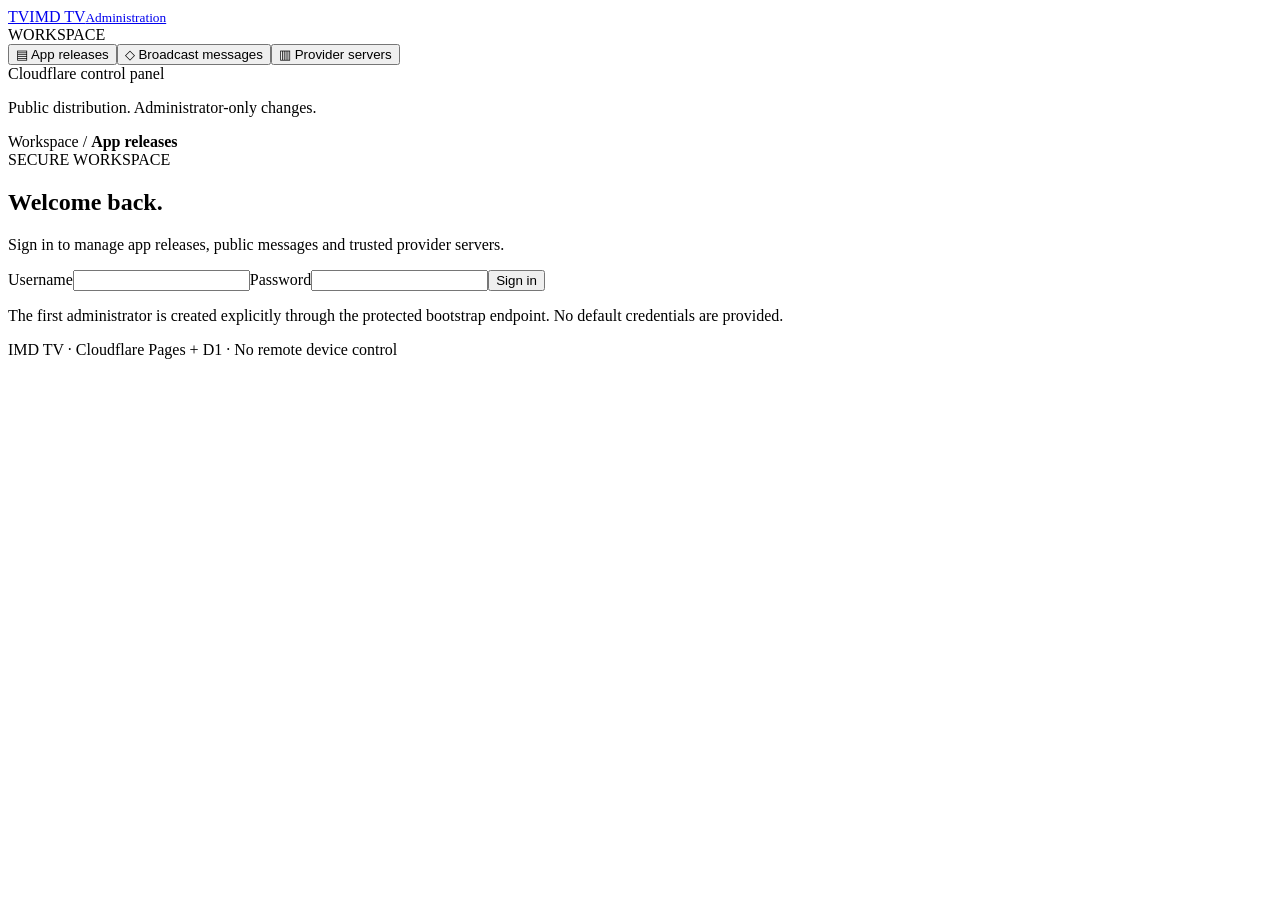
==== site/admin/index.html @ 2d5fce9a "Rebuild dashboard backend for Cloudflare Pages" ====
<!doctype html>
<html lang="en"><head><meta charset="utf-8"><meta name="viewport" content="width=device-width,initial-scale=1"><meta name="color-scheme" content="light"><title>IMD TV · Control panel</title><link rel="stylesheet" href="/style.css"><script src="/app.js" defer></script></head>
<body><div class="shell"><aside class="sidebar"><a class="brand" href="/" aria-label="IMD TV home"><span class="brand-icon">TV</span><span>IMD TV<small>Administration</small></span></a><div class="sidebar-label">WORKSPACE</div><nav aria-label="Management sections"><button class="nav-button selected" data-tab="releases" aria-current="page"><span>▤</span> App releases</button><button class="nav-button" data-tab="messages"><span>◇</span> Broadcast messages</button><button class="nav-button" data-tab="servers"><span>▥</span> Provider servers</button></nav><div class="sidebar-bottom"><span class="status-dot"></span> Cloudflare control panel<p>Public distribution. Administrator-only changes.</p></div></aside>
<main><header class="topbar"><span>Workspace <span class="divider">/</span> <strong id="breadcrumb">App releases</strong></span><div class="account"><span id="username"></span><button id="logout" class="button quiet" hidden>Sign out</button></div></header>
<div id="notice" class="notice" role="status" aria-live="polite" hidden></div>
<section id="login-view" class="login-wrap"><div class="card login-card"><span class="eyebrow">SECURE WORKSPACE</span><h1>Welcome back.</h1><p class="muted">Sign in to manage app releases, public messages and trusted provider servers.</p><form id="login-form"><label>Username<input name="username" autocomplete="username" maxlength="80" required></label><label>Password<input name="password" type="password" autocomplete="current-password" maxlength="1024" required></label><button class="button primary full" type="submit">Sign in</button></form><p class="small muted">The first administrator is created explicitly through the protected bootstrap endpoint. No default credentials are provided.</p></div></section>
<div id="workspace" hidden><section id="releases-view" class="view"><div class="page-heading"><div><span class="eyebrow">APP DISTRIBUTION</span><h1>App releases</h1><p class="muted">Prepare a release. Review it. Publish when you’re ready.</p></div><span class="pill">Android TV</span></div><div class="metrics"><div class="card metric"><span>Latest published</span><strong id="latest-version">—</strong><small id="latest-code">No published release</small></div><div class="card metric"><span>Ready for review</span><strong id="draft-count">0</strong><small>Draft releases</small></div><div class="card metric"><span>App update checks</span><strong>Hourly</strong><small>When the Android app is running</small></div></div>
<div class="card"><div class="section-heading"><h2>Upload a release</h2><span class="pill neutral">Draft first</span></div><p class="muted">Upload a signed APK for <code>org.imdtv.iptvtv.managed</code>. Maximum 100 MiB on Pages.</p><form id="release-form"><div class="form-grid"><label>Version code<input name="versionCode" type="number" min="1" max="2100000000" value="11" required></label><label>Version name<input name="versionName" maxlength="100" value="0.6.0-managed.1" required></label></div><label>Signed APK<input name="apk" type="file" accept=".apk,application/vnd.android.package-archive" required></label><label>GPL corresponding source URL<input name="sourceUrl" type="url" placeholder="https://example.com/source/release-11" maxlength="2048" required></label><label>Release notes<textarea name="notes" rows="3" maxlength="12000" placeholder="What changed in this release?"></textarea></label><div class="callout">The Pages upload validator checks ZIP structure and required signing artifacts and calculates SHA-256. It does not cryptographically verify the signature or parse Android binary manifest version metadata. Android must verify the package, version, hash and matching signing certificate before installation.</div><div id="upload-progress-wrap" hidden><progress id="upload-progress" max="100" value="0" aria-label="APK upload progress"></progress><span id="upload-status" class="small"></span></div><div class="form-actions"><button type="submit" class="button primary">Upload draft</button><span class="small muted">APK contents and version codes are immutable.</span></div></form></div><div class="section-heading list-heading"><h2>Release history</h2><button id="refresh-releases" class="button quiet">Refresh</button></div><div id="release-list" class="item-list"></div></section>
<section id="messages-view" class="view" hidden><div class="page-heading"><div><span class="eyebrow">CUSTOMER COMMUNICATION</span><h1>Broadcast messages</h1><p class="muted">Public notices for every app installation. No targeting or remote commands.</p></div><span class="pill">60-second foreground polling</span></div><div class="card"><h2>Create a message</h2><p class="muted">Up to 20 active, unexpired messages. Keep sensitive information out of broadcasts.</p><form id="message-form"><label>Title<input name="title" maxlength="120" required placeholder="A short, clear announcement"></label><label>Message<textarea name="body" rows="4" maxlength="4000" required></textarea></label><label>Expires at <span class="muted">(optional, your local time; within one year)</span><input name="expiresAt" type="datetime-local"></label><button class="button primary" type="submit">Publish message</button></form></div><div class="section-heading list-heading"><h2>Message history</h2><button id="refresh-messages" class="button quiet">Refresh</button></div><div id="message-list" class="item-list"></div></section>
<section id="servers-view" class="view" hidden><div class="page-heading"><div><span class="eyebrow">CONNECTION CONFIGURATION</span><h1>Provider servers</h1><p class="muted">Maintain the trusted server list available in the app.</p></div><span id="config-revision" class="pill">Revision —</span></div><div class="callout warning"><strong>These servers receive customer provider credentials.</strong> Only add HTTPS origins you own or explicitly trust. Changing this list is a security-sensitive action. Customers choose a server manually and re-enter their login; the app must not automatically fail over to another server.</div><div class="card"><div class="section-heading"><h2>Trusted servers</h2><button id="add-server" class="button quiet" type="button">+ Add server</button></div><p class="muted">1–10 entries. URLs must be HTTPS origins, with no credentials, path, query or fragment. Server IDs remain stable across edits.</p><form id="servers-form"><div id="server-list"></div><div class="form-actions"><button class="button primary" type="submit">Save server configuration</button><button class="button quiet" type="button" id="reload-config">Reload</button><span class="small muted">All changes are saved together.</span></div></form></div></section></div>
<footer>IMD TV <span>·</span> Cloudflare Pages + D1 <span>·</span> No remote device control</footer></main></div></body></html>
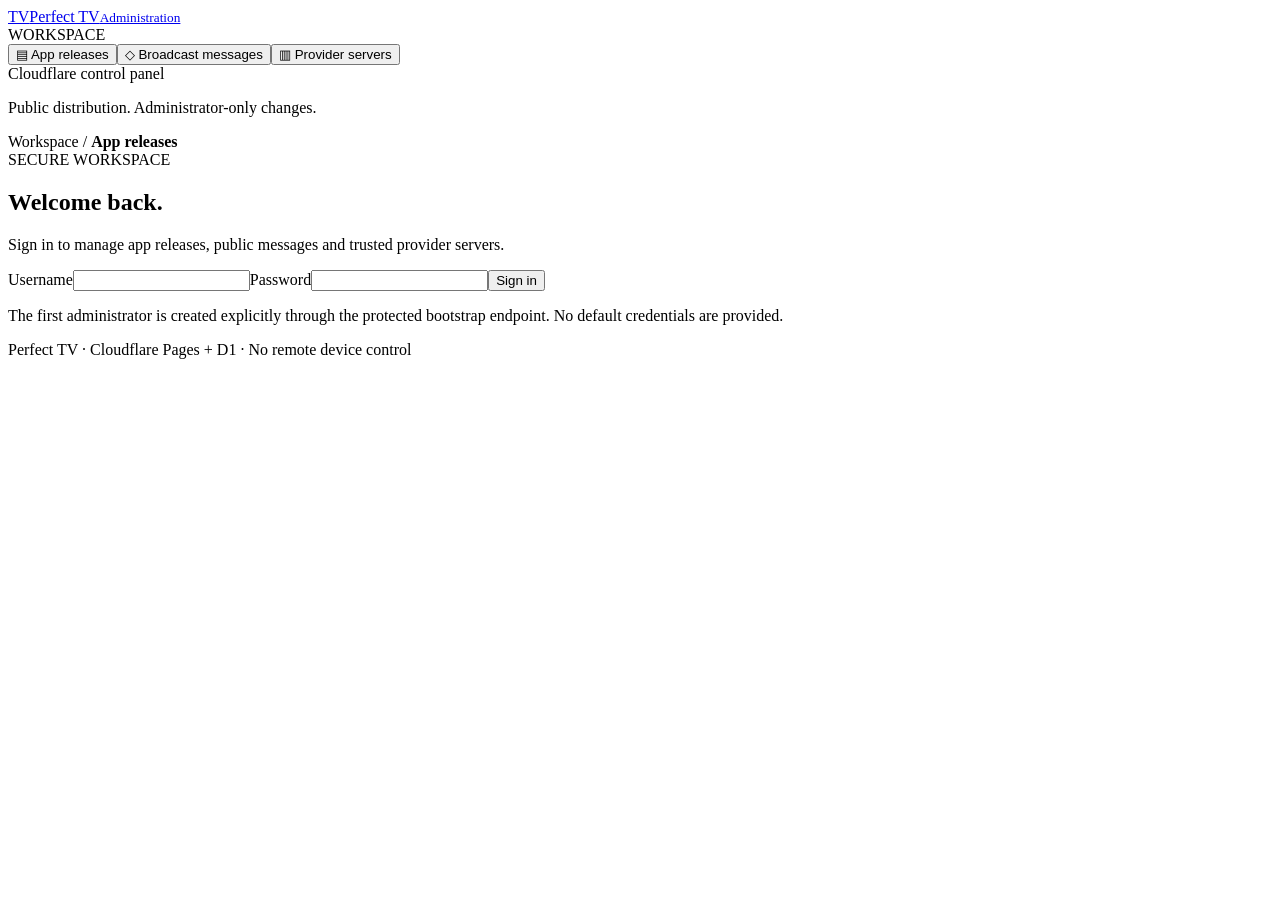
==== commit 3cdfbd36: "Release Perfect TV 0.6.1 branding and production setup" ====
--- a/site/admin/index.html
+++ b/site/admin/index.html
@@ -1,11 +1,11 @@
 <!doctype html>
-<html lang="en"><head><meta charset="utf-8"><meta name="viewport" content="width=device-width,initial-scale=1"><meta name="color-scheme" content="light"><title>IMD TV · Control panel</title><link rel="stylesheet" href="/style.css"><script src="/app.js" defer></script></head>
-<body><div class="shell"><aside class="sidebar"><a class="brand" href="/" aria-label="IMD TV home"><span class="brand-icon">TV</span><span>IMD TV<small>Administration</small></span></a><div class="sidebar-label">WORKSPACE</div><nav aria-label="Management sections"><button class="nav-button selected" data-tab="releases" aria-current="page"><span>▤</span> App releases</button><button class="nav-button" data-tab="messages"><span>◇</span> Broadcast messages</button><button class="nav-button" data-tab="servers"><span>▥</span> Provider servers</button></nav><div class="sidebar-bottom"><span class="status-dot"></span> Cloudflare control panel<p>Public distribution. Administrator-only changes.</p></div></aside>
+<html lang="en"><head><meta charset="utf-8"><meta name="viewport" content="width=device-width,initial-scale=1"><meta name="color-scheme" content="light"><title>Perfect TV · Control panel</title><link rel="stylesheet" href="/style.css"><script src="/app.js" defer></script></head>
+<body><div class="shell"><aside class="sidebar"><a class="brand" href="/" aria-label="Perfect TV home"><span class="brand-icon">TV</span><span>Perfect TV<small>Administration</small></span></a><div class="sidebar-label">WORKSPACE</div><nav aria-label="Management sections"><button class="nav-button selected" data-tab="releases" aria-current="page"><span>▤</span> App releases</button><button class="nav-button" data-tab="messages"><span>◇</span> Broadcast messages</button><button class="nav-button" data-tab="servers"><span>▥</span> Provider servers</button></nav><div class="sidebar-bottom"><span class="status-dot"></span> Cloudflare control panel<p>Public distribution. Administrator-only changes.</p></div></aside>
 <main><header class="topbar"><span>Workspace <span class="divider">/</span> <strong id="breadcrumb">App releases</strong></span><div class="account"><span id="username"></span><button id="logout" class="button quiet" hidden>Sign out</button></div></header>
 <div id="notice" class="notice" role="status" aria-live="polite" hidden></div>
 <section id="login-view" class="login-wrap"><div class="card login-card"><span class="eyebrow">SECURE WORKSPACE</span><h1>Welcome back.</h1><p class="muted">Sign in to manage app releases, public messages and trusted provider servers.</p><form id="login-form"><label>Username<input name="username" autocomplete="username" maxlength="80" required></label><label>Password<input name="password" type="password" autocomplete="current-password" maxlength="1024" required></label><button class="button primary full" type="submit">Sign in</button></form><p class="small muted">The first administrator is created explicitly through the protected bootstrap endpoint. No default credentials are provided.</p></div></section>
-<div id="workspace" hidden><section id="releases-view" class="view"><div class="page-heading"><div><span class="eyebrow">APP DISTRIBUTION</span><h1>App releases</h1><p class="muted">Prepare a release. Review it. Publish when you’re ready.</p></div><span class="pill">Android TV</span></div><div class="metrics"><div class="card metric"><span>Latest published</span><strong id="latest-version">—</strong><small id="latest-code">No published release</small></div><div class="card metric"><span>Ready for review</span><strong id="draft-count">0</strong><small>Draft releases</small></div><div class="card metric"><span>App update checks</span><strong>Hourly</strong><small>When the Android app is running</small></div></div>
+<div id="workspace" hidden><section id="releases-view" class="view"><div class="page-heading"><div><span class="eyebrow">APP DISTRIBUTION</span><h1>App releases</h1><p class="muted">Prepare a release. Review it. Publish when you’re ready.</p></div><span class="pill">Android TV</span></div><div class="metrics"><div class="card metric"><span>Latest published</span><strong id="latest-version">—</strong><small id="latest-code">No published release</small></div><div class="card metric"><span>Ready for review</span><strong id="draft-count">0</strong><small>Draft releases</small></div><div class="card metric"><span>APK storage budget</span><strong id="apk-storage-used">0.00 GB</strong><small id="apk-storage-limit">8.00 GB application cap</small></div></div>
 <div class="card"><div class="section-heading"><h2>Upload a release</h2><span class="pill neutral">Draft first</span></div><p class="muted">Upload a signed APK for <code>org.imdtv.iptvtv.managed</code>. Maximum 100 MiB on Pages.</p><form id="release-form"><div class="form-grid"><label>Version code<input name="versionCode" type="number" min="1" max="2100000000" value="11" required></label><label>Version name<input name="versionName" maxlength="100" value="0.6.0-managed.1" required></label></div><label>Signed APK<input name="apk" type="file" accept=".apk,application/vnd.android.package-archive" required></label><label>GPL corresponding source URL<input name="sourceUrl" type="url" placeholder="https://example.com/source/release-11" maxlength="2048" required></label><label>Release notes<textarea name="notes" rows="3" maxlength="12000" placeholder="What changed in this release?"></textarea></label><div class="callout">The Pages upload validator checks ZIP structure and required signing artifacts and calculates SHA-256. It does not cryptographically verify the signature or parse Android binary manifest version metadata. Android must verify the package, version, hash and matching signing certificate before installation.</div><div id="upload-progress-wrap" hidden><progress id="upload-progress" max="100" value="0" aria-label="APK upload progress"></progress><span id="upload-status" class="small"></span></div><div class="form-actions"><button type="submit" class="button primary">Upload draft</button><span class="small muted">APK contents and version codes are immutable.</span></div></form></div><div class="section-heading list-heading"><h2>Release history</h2><button id="refresh-releases" class="button quiet">Refresh</button></div><div id="release-list" class="item-list"></div></section>
 <section id="messages-view" class="view" hidden><div class="page-heading"><div><span class="eyebrow">CUSTOMER COMMUNICATION</span><h1>Broadcast messages</h1><p class="muted">Public notices for every app installation. No targeting or remote commands.</p></div><span class="pill">60-second foreground polling</span></div><div class="card"><h2>Create a message</h2><p class="muted">Up to 20 active, unexpired messages. Keep sensitive information out of broadcasts.</p><form id="message-form"><label>Title<input name="title" maxlength="120" required placeholder="A short, clear announcement"></label><label>Message<textarea name="body" rows="4" maxlength="4000" required></textarea></label><label>Expires at <span class="muted">(optional, your local time; within one year)</span><input name="expiresAt" type="datetime-local"></label><button class="button primary" type="submit">Publish message</button></form></div><div class="section-heading list-heading"><h2>Message history</h2><button id="refresh-messages" class="button quiet">Refresh</button></div><div id="message-list" class="item-list"></div></section>
 <section id="servers-view" class="view" hidden><div class="page-heading"><div><span class="eyebrow">CONNECTION CONFIGURATION</span><h1>Provider servers</h1><p class="muted">Maintain the trusted server list available in the app.</p></div><span id="config-revision" class="pill">Revision —</span></div><div class="callout warning"><strong>These servers receive customer provider credentials.</strong> Only add HTTPS origins you own or explicitly trust. Changing this list is a security-sensitive action. Customers choose a server manually and re-enter their login; the app must not automatically fail over to another server.</div><div class="card"><div class="section-heading"><h2>Trusted servers</h2><button id="add-server" class="button quiet" type="button">+ Add server</button></div><p class="muted">1–10 entries. URLs must be HTTPS origins, with no credentials, path, query or fragment. Server IDs remain stable across edits.</p><form id="servers-form"><div id="server-list"></div><div class="form-actions"><button class="button primary" type="submit">Save server configuration</button><button class="button quiet" type="button" id="reload-config">Reload</button><span class="small muted">All changes are saved together.</span></div></form></div></section></div>
-<footer>IMD TV <span>·</span> Cloudflare Pages + D1 <span>·</span> No remote device control</footer></main></div></body></html>+<footer>Perfect TV <span>·</span> Cloudflare Pages + D1 <span>·</span> No remote device control</footer></main></div></body></html>
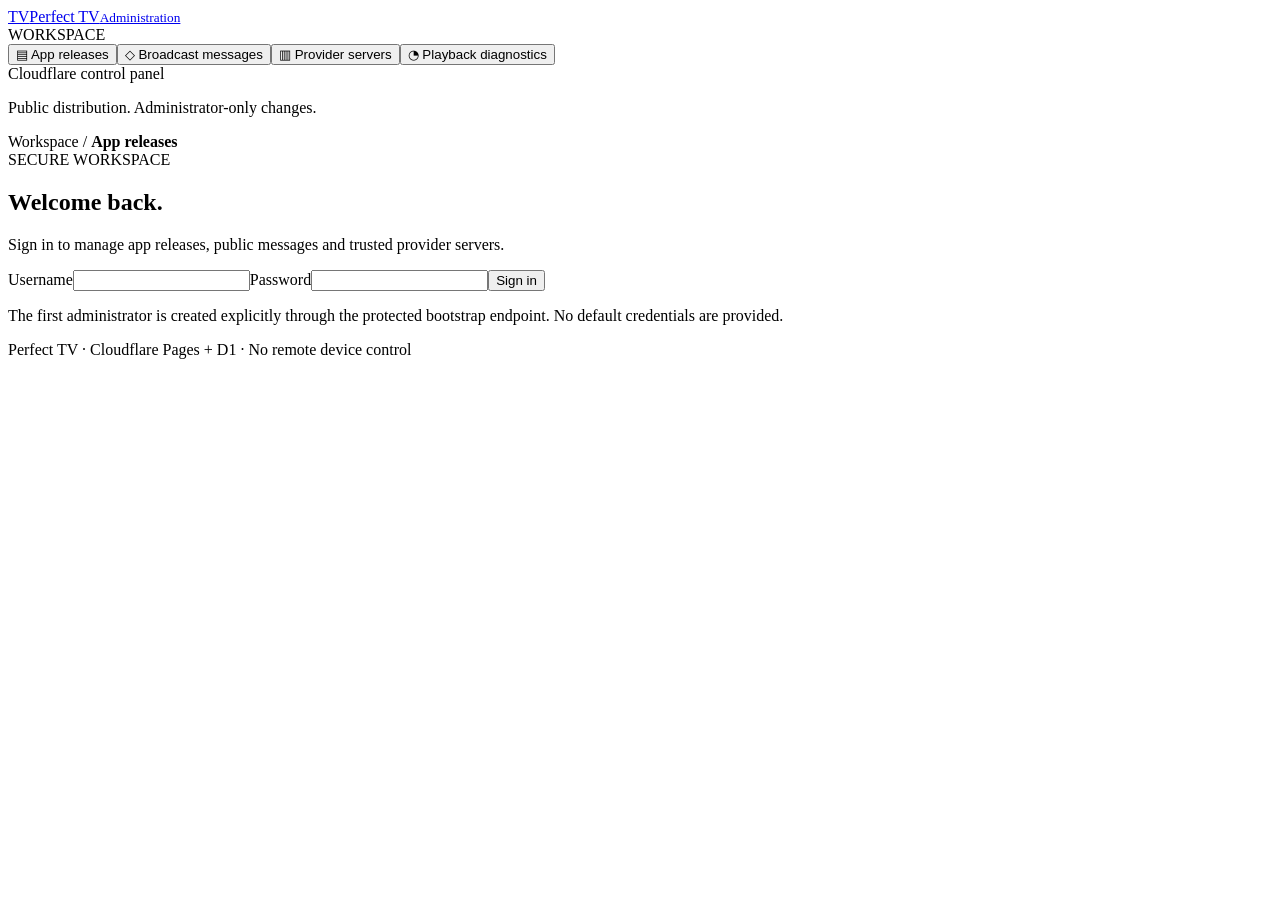
==== commit d85bfa5f: "Add ten player features and modernise dependencies Features (all with settings, tests and translatio" ====
--- a/site/admin/index.html
+++ b/site/admin/index.html
@@ -1,11 +1,12 @@
 <!doctype html>
 <html lang="en"><head><meta charset="utf-8"><meta name="viewport" content="width=device-width,initial-scale=1"><meta name="color-scheme" content="light"><title>Perfect TV · Control panel</title><link rel="stylesheet" href="/style.css"><script src="/app.js" defer></script></head>
-<body><div class="shell"><aside class="sidebar"><a class="brand" href="/" aria-label="Perfect TV home"><span class="brand-icon">TV</span><span>Perfect TV<small>Administration</small></span></a><div class="sidebar-label">WORKSPACE</div><nav aria-label="Management sections"><button class="nav-button selected" data-tab="releases" aria-current="page"><span>▤</span> App releases</button><button class="nav-button" data-tab="messages"><span>◇</span> Broadcast messages</button><button class="nav-button" data-tab="servers"><span>▥</span> Provider servers</button></nav><div class="sidebar-bottom"><span class="status-dot"></span> Cloudflare control panel<p>Public distribution. Administrator-only changes.</p></div></aside>
+<body><div class="shell"><aside class="sidebar"><a class="brand" href="/" aria-label="Perfect TV home"><span class="brand-icon">TV</span><span>Perfect TV<small>Administration</small></span></a><div class="sidebar-label">WORKSPACE</div><nav aria-label="Management sections"><button class="nav-button selected" data-tab="releases" aria-current="page"><span>▤</span> App releases</button><button class="nav-button" data-tab="messages"><span>◇</span> Broadcast messages</button><button class="nav-button" data-tab="servers"><span>▥</span> Provider servers</button><button class="nav-button" data-tab="diagnostics"><span>◔</span> Playback diagnostics</button></nav><div class="sidebar-bottom"><span class="status-dot"></span> Cloudflare control panel<p>Public distribution. Administrator-only changes.</p></div></aside>
 <main><header class="topbar"><span>Workspace <span class="divider">/</span> <strong id="breadcrumb">App releases</strong></span><div class="account"><span id="username"></span><button id="logout" class="button quiet" hidden>Sign out</button></div></header>
 <div id="notice" class="notice" role="status" aria-live="polite" hidden></div>
 <section id="login-view" class="login-wrap"><div class="card login-card"><span class="eyebrow">SECURE WORKSPACE</span><h1>Welcome back.</h1><p class="muted">Sign in to manage app releases, public messages and trusted provider servers.</p><form id="login-form"><label>Username<input name="username" autocomplete="username" maxlength="80" required></label><label>Password<input name="password" type="password" autocomplete="current-password" maxlength="1024" required></label><button class="button primary full" type="submit">Sign in</button></form><p class="small muted">The first administrator is created explicitly through the protected bootstrap endpoint. No default credentials are provided.</p></div></section>
 <div id="workspace" hidden><section id="releases-view" class="view"><div class="page-heading"><div><span class="eyebrow">APP DISTRIBUTION</span><h1>App releases</h1><p class="muted">Prepare a release. Review it. Publish when you’re ready.</p></div><span class="pill">Android TV</span></div><div class="metrics"><div class="card metric"><span>Latest published</span><strong id="latest-version">—</strong><small id="latest-code">No published release</small></div><div class="card metric"><span>Ready for review</span><strong id="draft-count">0</strong><small>Draft releases</small></div><div class="card metric"><span>APK storage budget</span><strong id="apk-storage-used">0.00 GB</strong><small id="apk-storage-limit">8.00 GB application cap</small></div></div>
-<div class="card"><div class="section-heading"><h2>Upload a release</h2><span class="pill neutral">Draft first</span></div><p class="muted">Upload a signed APK for <code>org.imdtv.iptvtv.managed</code>. Maximum 100 MiB on Pages.</p><form id="release-form"><div class="form-grid"><label>Version code<input name="versionCode" type="number" min="1" max="2100000000" value="11" required></label><label>Version name<input name="versionName" maxlength="100" value="0.6.0-managed.1" required></label></div><label>Signed APK<input name="apk" type="file" accept=".apk,application/vnd.android.package-archive" required></label><label>GPL corresponding source URL<input name="sourceUrl" type="url" placeholder="https://example.com/source/release-11" maxlength="2048" required></label><label>Release notes<textarea name="notes" rows="3" maxlength="12000" placeholder="What changed in this release?"></textarea></label><div class="callout">The Pages upload validator checks ZIP structure and required signing artifacts and calculates SHA-256. It does not cryptographically verify the signature or parse Android binary manifest version metadata. Android must verify the package, version, hash and matching signing certificate before installation.</div><div id="upload-progress-wrap" hidden><progress id="upload-progress" max="100" value="0" aria-label="APK upload progress"></progress><span id="upload-status" class="small"></span></div><div class="form-actions"><button type="submit" class="button primary">Upload draft</button><span class="small muted">APK contents and version codes are immutable.</span></div></form></div><div class="section-heading list-heading"><h2>Release history</h2><button id="refresh-releases" class="button quiet">Refresh</button></div><div id="release-list" class="item-list"></div></section>
+<div class="card"><div class="section-heading"><h2>Upload a release</h2><span class="pill neutral">Draft first</span></div><p class="muted">Upload a signed APK for <code>org.imdtv.iptvtv.managed</code>. Maximum 100 MiB on Pages.</p><form id="release-form"><div class="form-grid"><label>Version code<input name="versionCode" type="number" min="1" max="2100000000" value="16" required></label><label>Version name<input name="versionName" maxlength="100" value="0.6.2-managed.4" required></label></div><label>Signed APK<input name="apk" type="file" accept=".apk,application/vnd.android.package-archive" required></label><label>GPL corresponding source URL<input name="sourceUrl" type="url" placeholder="https://example.com/source/release-11" maxlength="2048" required></label><label>Release notes<textarea name="notes" rows="3" maxlength="12000" placeholder="What changed in this release?"></textarea></label><div class="callout">The Pages upload validator checks ZIP structure and required signing artifacts and calculates SHA-256. It does not cryptographically verify the signature or parse Android binary manifest version metadata. Android must verify the package, version, hash and matching signing certificate before installation.</div><div id="upload-progress-wrap" hidden><progress id="upload-progress" max="100" value="0" aria-label="APK upload progress"></progress><span id="upload-status" class="small"></span></div><div class="form-actions"><button type="submit" class="button primary">Upload draft</button><span class="small muted">APK contents and version codes are immutable.</span></div></form></div><div class="section-heading list-heading"><h2>Release history</h2><button id="refresh-releases" class="button quiet">Refresh</button></div><div id="release-list" class="item-list"></div></section>
 <section id="messages-view" class="view" hidden><div class="page-heading"><div><span class="eyebrow">CUSTOMER COMMUNICATION</span><h1>Broadcast messages</h1><p class="muted">Public notices for every app installation. No targeting or remote commands.</p></div><span class="pill">60-second foreground polling</span></div><div class="card"><h2>Create a message</h2><p class="muted">Up to 20 active, unexpired messages. Keep sensitive information out of broadcasts.</p><form id="message-form"><label>Title<input name="title" maxlength="120" required placeholder="A short, clear announcement"></label><label>Message<textarea name="body" rows="4" maxlength="4000" required></textarea></label><label>Expires at <span class="muted">(optional, your local time; within one year)</span><input name="expiresAt" type="datetime-local"></label><button class="button primary" type="submit">Publish message</button></form></div><div class="section-heading list-heading"><h2>Message history</h2><button id="refresh-messages" class="button quiet">Refresh</button></div><div id="message-list" class="item-list"></div></section>
-<section id="servers-view" class="view" hidden><div class="page-heading"><div><span class="eyebrow">CONNECTION CONFIGURATION</span><h1>Provider servers</h1><p class="muted">Maintain the trusted server list available in the app.</p></div><span id="config-revision" class="pill">Revision —</span></div><div class="callout warning"><strong>These servers receive customer provider credentials.</strong> Only add HTTPS origins you own or explicitly trust. Changing this list is a security-sensitive action. Customers choose a server manually and re-enter their login; the app must not automatically fail over to another server.</div><div class="card"><div class="section-heading"><h2>Trusted servers</h2><button id="add-server" class="button quiet" type="button">+ Add server</button></div><p class="muted">1–10 entries. URLs must be HTTPS origins, with no credentials, path, query or fragment. Server IDs remain stable across edits.</p><form id="servers-form"><div id="server-list"></div><div class="form-actions"><button class="button primary" type="submit">Save server configuration</button><button class="button quiet" type="button" id="reload-config">Reload</button><span class="small muted">All changes are saved together.</span></div></form></div></section></div>
+<section id="servers-view" class="view" hidden><div class="page-heading"><div><span class="eyebrow">CONNECTION CONFIGURATION</span><h1>Provider servers</h1><p class="muted">Maintain the trusted server list available in the app.</p></div><span id="config-revision" class="pill">Revision —</span></div><div class="callout warning"><strong>These servers receive customer provider credentials.</strong> Only add HTTPS origins you own or explicitly trust. Changing this list is a security-sensitive action. Customers choose a server manually and re-enter their login; the app must not automatically fail over to another server.</div><div class="card"><div class="section-heading"><h2>Trusted servers</h2><button id="add-server" class="button quiet" type="button">+ Add server</button></div><p class="muted">1–10 entries. URLs must be HTTPS origins, with no credentials, path, query or fragment. Server IDs remain stable across edits.</p><form id="servers-form"><div id="server-list"></div><div class="form-actions"><button class="button primary" type="submit">Save server configuration</button><button class="button quiet" type="button" id="reload-config">Reload</button><span class="small muted">All changes are saved together.</span></div></form></div></section>
+<section id="diagnostics-view" class="view" hidden><div class="page-heading"><div><span class="eyebrow">SERVICE QUALITY</span><h1>Playback diagnostics</h1><p class="muted">Anonymous totals sent by apps with “Send playback diagnostics” switched on. No account data.</p></div><span class="pill">Opt-in</span></div><div class="metrics"><div class="card metric"><span>Reports received</span><strong id="diag-reports">0</strong><small id="diag-last">No reports yet</small></div><div class="card metric"><span>Channels seen</span><strong id="diag-channels">0</strong><small>Across the latest 2000 reports</small></div><div class="card metric"><span>Boxes reporting</span><strong id="diag-devices">0</strong><small>By model, no identifiers</small></div></div><div class="section-heading list-heading"><h2>Channels with trouble</h2><button id="refresh-diagnostics" class="button quiet">Refresh</button></div><div class="card"><div id="diagnostics-list" class="item-list"></div></div><div class="section-heading list-heading"><h2>Boxes</h2></div><div class="card"><div id="diagnostics-devices" class="item-list"></div></div></section></div>
 <footer>Perfect TV <span>·</span> Cloudflare Pages + D1 <span>·</span> No remote device control</footer></main></div></body></html>
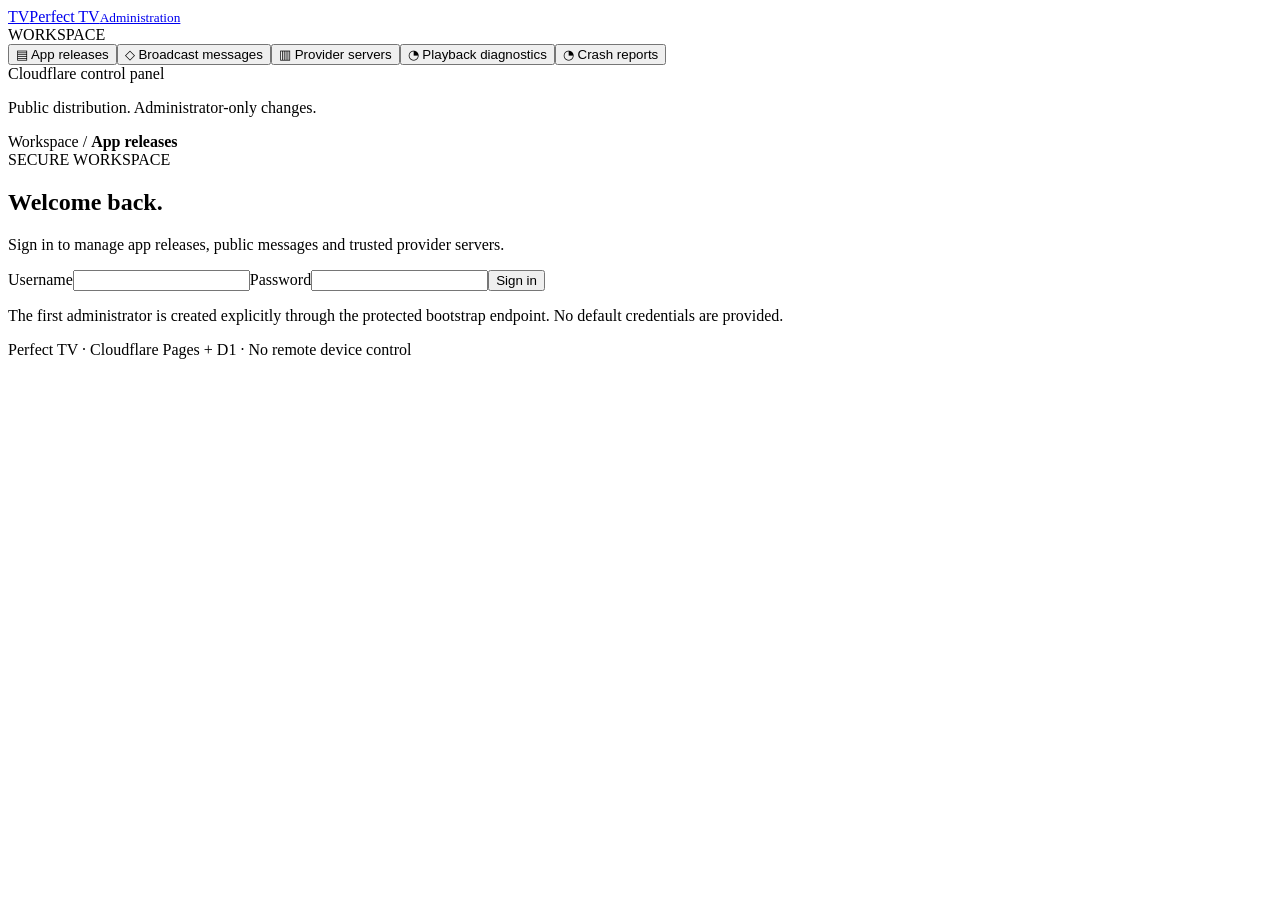
==== commit bf0a2762: "Panel: crash report intake, admin crash view, crashes table migration - POST /api/app/crashes: valid" ====
--- a/site/admin/index.html
+++ b/site/admin/index.html
@@ -1,6 +1,6 @@
 <!doctype html>
 <html lang="en"><head><meta charset="utf-8"><meta name="viewport" content="width=device-width,initial-scale=1"><meta name="color-scheme" content="light"><title>Perfect TV · Control panel</title><link rel="stylesheet" href="/style.css"><script src="/app.js" defer></script></head>
-<body><div class="shell"><aside class="sidebar"><a class="brand" href="/" aria-label="Perfect TV home"><span class="brand-icon">TV</span><span>Perfect TV<small>Administration</small></span></a><div class="sidebar-label">WORKSPACE</div><nav aria-label="Management sections"><button class="nav-button selected" data-tab="releases" aria-current="page"><span>▤</span> App releases</button><button class="nav-button" data-tab="messages"><span>◇</span> Broadcast messages</button><button class="nav-button" data-tab="servers"><span>▥</span> Provider servers</button><button class="nav-button" data-tab="diagnostics"><span>◔</span> Playback diagnostics</button></nav><div class="sidebar-bottom"><span class="status-dot"></span> Cloudflare control panel<p>Public distribution. Administrator-only changes.</p></div></aside>
+<body><div class="shell"><aside class="sidebar"><a class="brand" href="/" aria-label="Perfect TV home"><span class="brand-icon">TV</span><span>Perfect TV<small>Administration</small></span></a><div class="sidebar-label">WORKSPACE</div><nav aria-label="Management sections"><button class="nav-button selected" data-tab="releases" aria-current="page"><span>▤</span> App releases</button><button class="nav-button" data-tab="messages"><span>◇</span> Broadcast messages</button><button class="nav-button" data-tab="servers"><span>▥</span> Provider servers</button><button class="nav-button" data-tab="diagnostics"><span>◔</span> Playback diagnostics</button><button class="nav-button" data-tab="crashes"><span>◔</span> Crash reports</button></nav><div class="sidebar-bottom"><span class="status-dot"></span> Cloudflare control panel<p>Public distribution. Administrator-only changes.</p></div></aside>
 <main><header class="topbar"><span>Workspace <span class="divider">/</span> <strong id="breadcrumb">App releases</strong></span><div class="account"><span id="username"></span><button id="logout" class="button quiet" hidden>Sign out</button></div></header>
 <div id="notice" class="notice" role="status" aria-live="polite" hidden></div>
 <section id="login-view" class="login-wrap"><div class="card login-card"><span class="eyebrow">SECURE WORKSPACE</span><h1>Welcome back.</h1><p class="muted">Sign in to manage app releases, public messages and trusted provider servers.</p><form id="login-form"><label>Username<input name="username" autocomplete="username" maxlength="80" required></label><label>Password<input name="password" type="password" autocomplete="current-password" maxlength="1024" required></label><button class="button primary full" type="submit">Sign in</button></form><p class="small muted">The first administrator is created explicitly through the protected bootstrap endpoint. No default credentials are provided.</p></div></section>
@@ -8,5 +8,5 @@
 <div class="card"><div class="section-heading"><h2>Upload a release</h2><span class="pill neutral">Draft first</span></div><p class="muted">Upload a signed APK for <code>org.imdtv.iptvtv.managed</code>. Maximum 100 MiB on Pages.</p><form id="release-form"><div class="form-grid"><label>Version code<input name="versionCode" type="number" min="1" max="2100000000" value="16" required></label><label>Version name<input name="versionName" maxlength="100" value="0.6.2-managed.4" required></label></div><label>Signed APK<input name="apk" type="file" accept=".apk,application/vnd.android.package-archive" required></label><label>GPL corresponding source URL<input name="sourceUrl" type="url" placeholder="https://example.com/source/release-11" maxlength="2048" required></label><label>Release notes<textarea name="notes" rows="3" maxlength="12000" placeholder="What changed in this release?"></textarea></label><div class="callout">The Pages upload validator checks ZIP structure and required signing artifacts and calculates SHA-256. It does not cryptographically verify the signature or parse Android binary manifest version metadata. Android must verify the package, version, hash and matching signing certificate before installation.</div><div id="upload-progress-wrap" hidden><progress id="upload-progress" max="100" value="0" aria-label="APK upload progress"></progress><span id="upload-status" class="small"></span></div><div class="form-actions"><button type="submit" class="button primary">Upload draft</button><span class="small muted">APK contents and version codes are immutable.</span></div></form></div><div class="section-heading list-heading"><h2>Release history</h2><button id="refresh-releases" class="button quiet">Refresh</button></div><div id="release-list" class="item-list"></div></section>
 <section id="messages-view" class="view" hidden><div class="page-heading"><div><span class="eyebrow">CUSTOMER COMMUNICATION</span><h1>Broadcast messages</h1><p class="muted">Public notices for every app installation. No targeting or remote commands.</p></div><span class="pill">60-second foreground polling</span></div><div class="card"><h2>Create a message</h2><p class="muted">Up to 20 active, unexpired messages. Keep sensitive information out of broadcasts.</p><form id="message-form"><label>Title<input name="title" maxlength="120" required placeholder="A short, clear announcement"></label><label>Message<textarea name="body" rows="4" maxlength="4000" required></textarea></label><label>Expires at <span class="muted">(optional, your local time; within one year)</span><input name="expiresAt" type="datetime-local"></label><button class="button primary" type="submit">Publish message</button></form></div><div class="section-heading list-heading"><h2>Message history</h2><button id="refresh-messages" class="button quiet">Refresh</button></div><div id="message-list" class="item-list"></div></section>
 <section id="servers-view" class="view" hidden><div class="page-heading"><div><span class="eyebrow">CONNECTION CONFIGURATION</span><h1>Provider servers</h1><p class="muted">Maintain the trusted server list available in the app.</p></div><span id="config-revision" class="pill">Revision —</span></div><div class="callout warning"><strong>These servers receive customer provider credentials.</strong> Only add HTTPS origins you own or explicitly trust. Changing this list is a security-sensitive action. Customers choose a server manually and re-enter their login; the app must not automatically fail over to another server.</div><div class="card"><div class="section-heading"><h2>Trusted servers</h2><button id="add-server" class="button quiet" type="button">+ Add server</button></div><p class="muted">1–10 entries. URLs must be HTTPS origins, with no credentials, path, query or fragment. Server IDs remain stable across edits.</p><form id="servers-form"><div id="server-list"></div><div class="form-actions"><button class="button primary" type="submit">Save server configuration</button><button class="button quiet" type="button" id="reload-config">Reload</button><span class="small muted">All changes are saved together.</span></div></form></div></section>
-<section id="diagnostics-view" class="view" hidden><div class="page-heading"><div><span class="eyebrow">SERVICE QUALITY</span><h1>Playback diagnostics</h1><p class="muted">Anonymous totals sent by apps with “Send playback diagnostics” switched on. No account data.</p></div><span class="pill">Opt-in</span></div><div class="metrics"><div class="card metric"><span>Reports received</span><strong id="diag-reports">0</strong><small id="diag-last">No reports yet</small></div><div class="card metric"><span>Channels seen</span><strong id="diag-channels">0</strong><small>Across the latest 2000 reports</small></div><div class="card metric"><span>Boxes reporting</span><strong id="diag-devices">0</strong><small>By model, no identifiers</small></div></div><div class="section-heading list-heading"><h2>Channels with trouble</h2><button id="refresh-diagnostics" class="button quiet">Refresh</button></div><div class="card"><div id="diagnostics-list" class="item-list"></div></div><div class="section-heading list-heading"><h2>Boxes</h2></div><div class="card"><div id="diagnostics-devices" class="item-list"></div></div></section></div>
+<section id="diagnostics-view" class="view" hidden><div class="page-heading"><div><span class="eyebrow">SERVICE QUALITY</span><h1>Playback diagnostics</h1><p class="muted">Anonymous totals sent by apps with “Send playback diagnostics” switched on. No account data.</p></div><span class="pill">Opt-in</span></div><div class="metrics"><div class="card metric"><span>Reports received</span><strong id="diag-reports">0</strong><small id="diag-last">No reports yet</small></div><div class="card metric"><span>Channels seen</span><strong id="diag-channels">0</strong><small>Across the latest 2000 reports</small></div><div class="card metric"><span>Boxes reporting</span><strong id="diag-devices">0</strong><small>By model, no identifiers</small></div></div><div class="section-heading list-heading"><h2>Channels with trouble</h2><button id="refresh-diagnostics" class="button quiet">Refresh</button></div><div class="card"><div id="diagnostics-list" class="item-list"></div></div><div class="section-heading list-heading"><h2>Boxes</h2></div><div class="card"><div id="diagnostics-devices" class="item-list"></div></div></section><section id="crashes-view" class="view" hidden><div class="page-heading"><div><span class="eyebrow">SERVICE QUALITY</span><h1>Crash reports</h1><p class="muted">Sent by apps with "Send crash reports" switched on. The error type and the app's own code lines only: no account data, channel names or stream URLs.</p></div><span class="pill">Opt-in</span></div><div class="metrics"><div class="card metric"><span>Reports received</span><strong id="crash-reports">0</strong><small id="crash-last">No reports yet</small></div><div class="card metric"><span>Distinct crashes</span><strong id="crash-groups">0</strong><small>Grouped by fingerprint</small></div></div><div class="section-heading list-heading"><h2>Crashes, newest first</h2><button id="refresh-crashes" class="button quiet">Refresh</button></div><div class="card"><div id="crash-list" class="item-list"></div></div></section></div>
 <footer>Perfect TV <span>·</span> Cloudflare Pages + D1 <span>·</span> No remote device control</footer></main></div></body></html>
